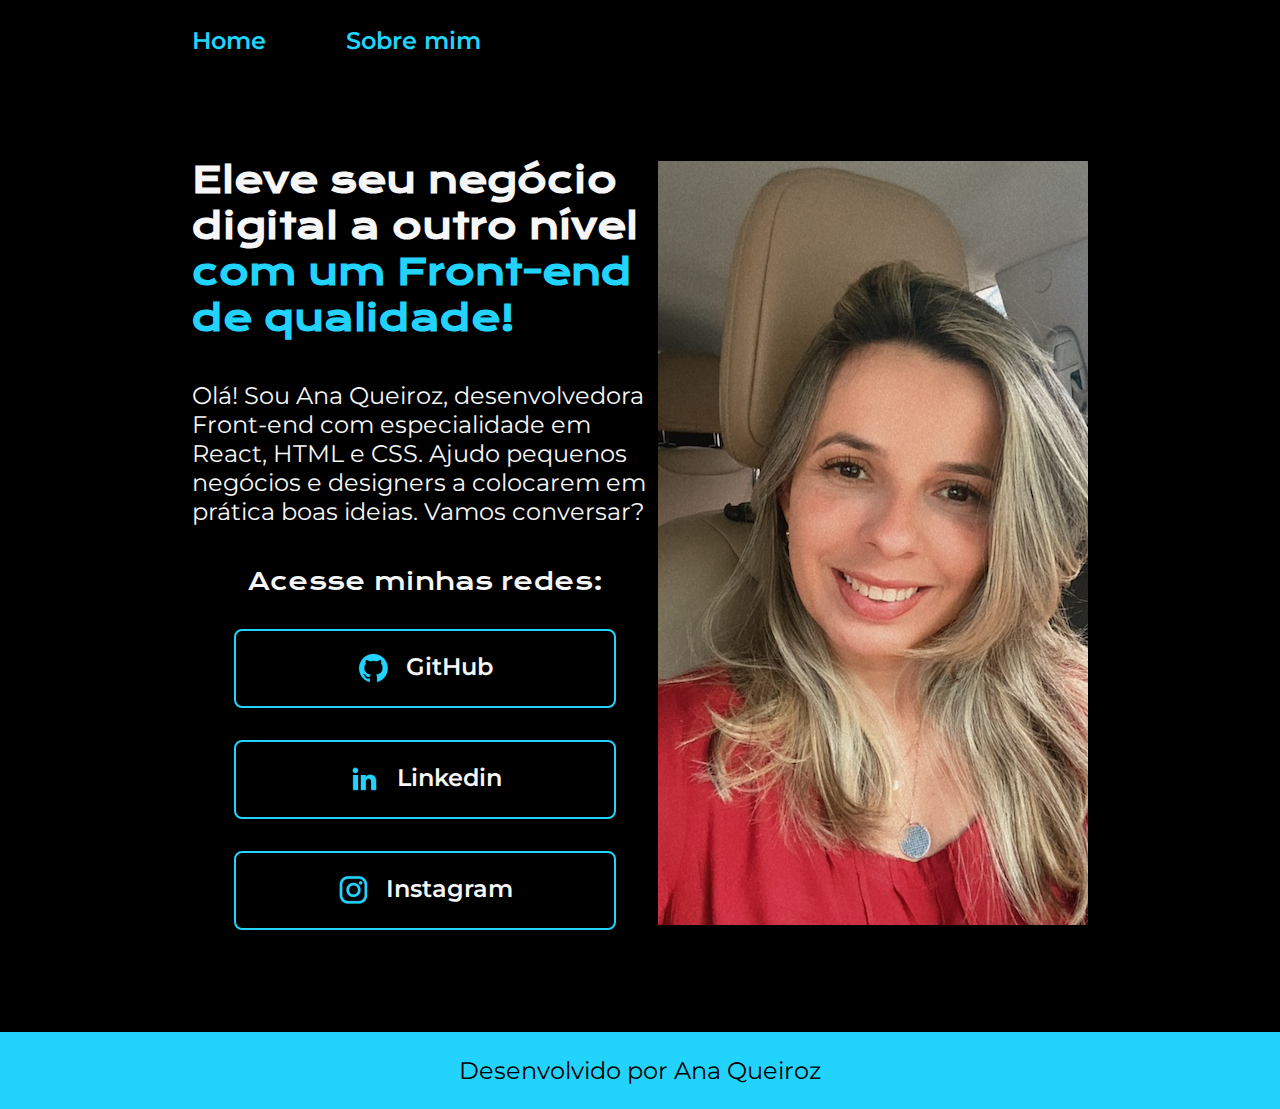
==== index.html @ b5dd6373 "meu primeiro commit" ====
<!DOCTYPE html>
<html lang="pt-br">
<head>
    <meta charset="UTF-8">
    <meta name="viewport" content="width=device-width, initial-scale=1.0">
    <title>Portifolio</title>
    <link rel="stylesheet" href="./styles/style.css">

</head>
<body>
    <header class="cabecalho">
        <nav class="cabecalho__menu">
            <a class="cabecalho__menu__link" href="index.html">Home</a>
            <a class="cabecalho__menu__link" href="about.html">Sobre mim</a>
        </nav>
    </header>
            <main class="apresentacao">
                <section class="apresentacao__conteudo ">
                <h1 class="apresentacao__conteudo__titulo">Eleve seu negócio digital a outro nível 
                <strong class="titulo-destaque">com um Front-end de qualidade!
                </strong></h1>
                <p class="apresentacao__conteudo__texto">Olá! Sou Ana  Queiroz, desenvolvedora 
                Front-end com especialidade em React, HTML e
                CSS. Ajudo pequenos negócios e designers a 
                colocarem em prática boas ideias. Vamos 
                conversar?</p>
            <div class="apresentacao__links">
                <h2 class="apresentacao__links__subtitulo">Acesse minhas redes:</h2>
                <a class="apresentacao__links__link" href="https://github.com/Acmqueiroz">
                    <img src="./img/github.png" class="logo__github">
                    GitHub
                </a>
                <a class="apresentacao__links__link" href="https://www.linkedin.com/in/anaqueirozdev/">
                    <img src="./img/linkedin.png">
                    Linkedin
                </a>
                <a class="apresentacao__links__link" href="https://www.instagram.com/anajrqueiroz/">
                    <img src="./img/instagram.png">
                    Instagram
                </a>
            </div>
    </section>
            <img src="./img/7C804249-A25A-4EC1-B454-177B0C5C751F.jpg" alt="foto-ana-perfil">
    </main>
    <footer> 
        <p class="rodaper">Desenvolvido por Ana Queiroz</p></footer>
</body>
</html>
---- styles/style.css ----
@import url('https://fonts.googleapis.com/css2?family=Krona+One&family=Montserrat:wght@400;600&display=swap');

*{
    margin: 0;
    padding: 0;
}

body{
    height: 100vh;
    box-sizing: border-box;
    background-color: #000000;
    color: #F6F6F6;
}

.cabecalho{
    padding: 2%  0%  0% 15%;
}

.cabecalho__menu{
    display: flex;
    gap: 80px;
}
.cabecalho__menu__link{
    font-family: 'Montserrat', sans-serif;
    font-size: 24px;
    font-weight: 600;
    color: #22D4FD;
    text-decoration: none;
}




.apresentacao{
    margin: 8% 15%;
    display: flex;
    align-items: center;
    justify-content: space-between;
}
.apresentacao__conteudo{
    width: 615px;
    display: flex;
    flex-direction: column;
    gap: 40px;
}

.apresentacao__conteudo__titulo{
    font-size: 36px;
    font-family: 'Krona One', sans-serif;
}

.titulo-destaque{
    color: #22D4FD;
}

.apresentacao__conteudo__texto{
    font-size: 24px;
    font-family: 'Montserrat', sans-serif;
}

.apresentacao__links{
    display: flex;
    flex-direction: column;
    justify-content: space-between;
    align-items:center;
    gap: 32px;
}


.apresentacao__links__subtitulo{
    font-family: 'Krona One', sans-serif;
    font-weight: 400;
    font-size: 24px;
}

.apresentacao__links__link{
    display: flex;
    justify-content: center;
    gap: 16px;
    border: 2px solid #22d4fd;
    width: 378px;
    text-align: center;
    border-radius: 8px;
    font-size: 24px;
    font-weight: 600;
    padding: 21.5px 0;
    text-decoration: none;
    color: #f6f6f6;
    font-family: 'Montserrat', sans-serif;

}

.apresentacao__links__link:hover{
    background-color: #272727;
}

.rodaper{
    padding: 24px;
    color: #000000;
    background: #22D4FD;
    text-align: center;
    font-family: 'Montserrat', sans-serif;
    font-size: 24px;
    font-weight: 400px;


}
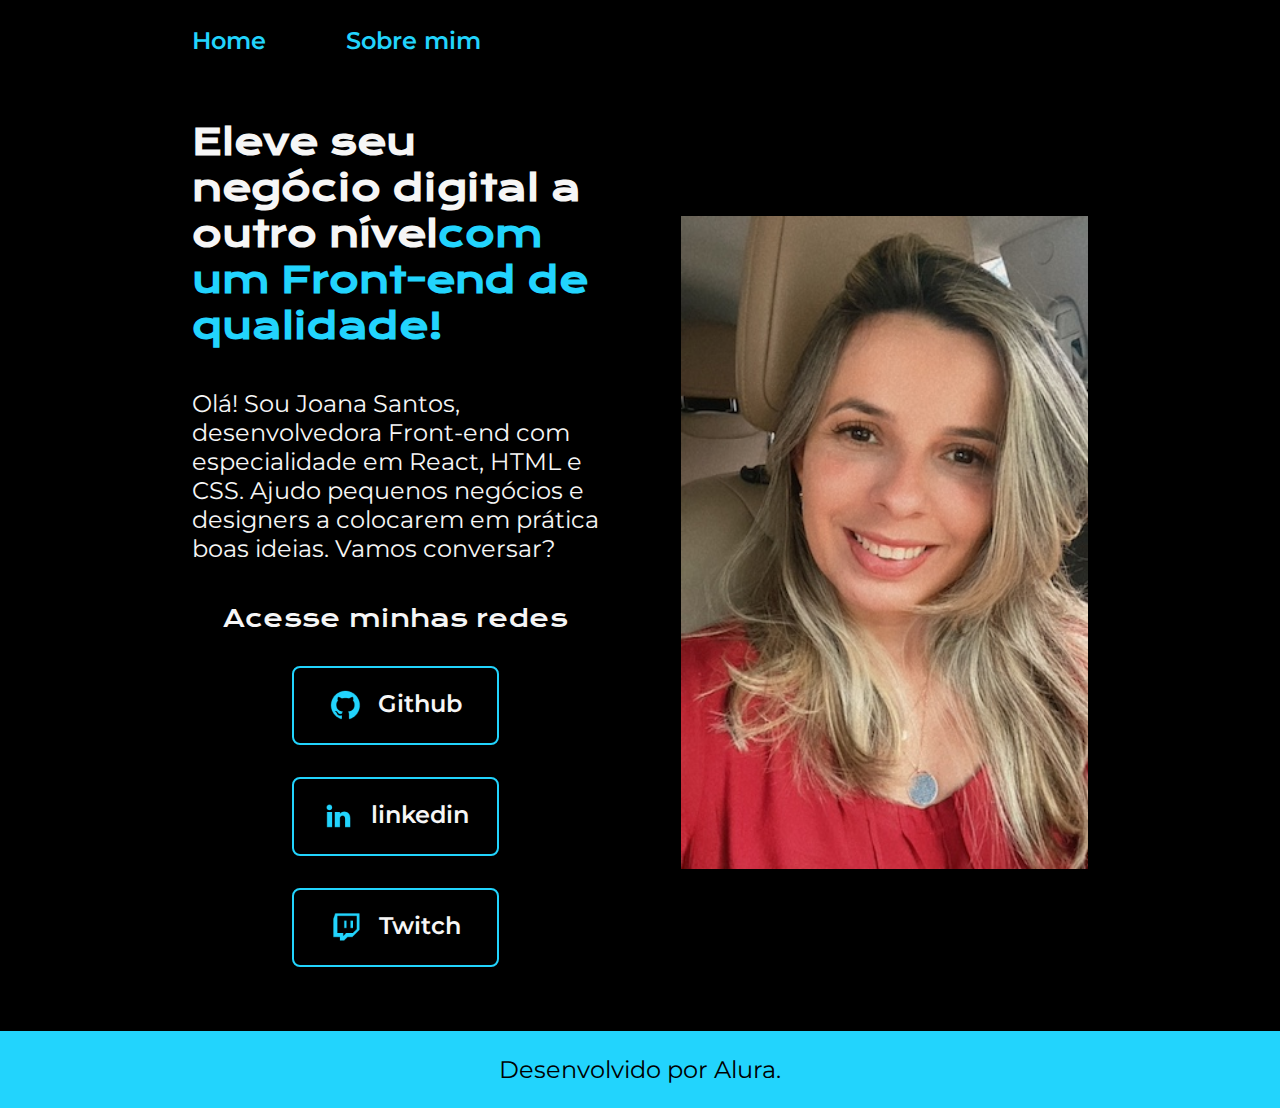
==== commit 1313d225: "responsividade" ====
--- a/index.html
+++ b/index.html
@@ -1,12 +1,14 @@
 <!DOCTYPE html>
 <html lang="pt-br">
+
 <head>
     <meta charset="UTF-8">
+    <meta http-equiv="X-UA-Compatible" content="IE=edge">
     <meta name="viewport" content="width=device-width, initial-scale=1.0">
     <title>Portifolio</title>
     <link rel="stylesheet" href="./styles/style.css">
+</head>
 
-</head>
 <body>
     <header class="cabecalho">
         <nav class="cabecalho__menu">
@@ -14,35 +16,37 @@
             <a class="cabecalho__menu__link" href="about.html">Sobre mim</a>
         </nav>
     </header>
-            <main class="apresentacao">
-                <section class="apresentacao__conteudo ">
-                <h1 class="apresentacao__conteudo__titulo">Eleve seu negócio digital a outro nível 
-                <strong class="titulo-destaque">com um Front-end de qualidade!
-                </strong></h1>
-                <p class="apresentacao__conteudo__texto">Olá! Sou Ana  Queiroz, desenvolvedora 
-                Front-end com especialidade em React, HTML e
-                CSS. Ajudo pequenos negócios e designers a 
-                colocarem em prática boas ideias. Vamos 
-                conversar?</p>
+    <main class="apresentacao">
+        <section class="apresentacao__conteudo">
+            <h1 class="apresentacao__conteudo__titulo">Eleve seu negócio digital a outro nível<strong 
+            class="titulo-destaque">com um Front-end de qualidade!
+            </strong></h1>
+            <p class="apresentacao__conteudo__texto">Olá! Sou Joana Santos, desenvolvedora
+            Front-end com especialidade em React, HTML e
+            CSS. Ajudo pequenos negócios e designers a
+            colocarem em prática boas ideias. Vamos
+            conversar?</p>
             <div class="apresentacao__links">
-                <h2 class="apresentacao__links__subtitulo">Acesse minhas redes:</h2>
-                <a class="apresentacao__links__link" href="https://github.com/Acmqueiroz">
-                    <img src="./img/github.png" class="logo__github">
-                    GitHub
+                <h2 class="apresentacao__links__subtitulo">Acesse minhas redes</h2>
+                <a class="apresentacao__links__navegacao" href="https://github.com/rafaballerini">
+                    <img src="./img/github.png">
+                    Github
                 </a>
-                <a class="apresentacao__links__link" href="https://www.linkedin.com/in/anaqueirozdev/">
+                <a class="apresentacao__links__navegacao" href="https://linkedin.com/in/rafaellaballerini">
                     <img src="./img/linkedin.png">
-                    Linkedin
+                    linkedin
                 </a>
-                <a class="apresentacao__links__link" href="https://www.instagram.com/anajrqueiroz/">
-                    <img src="./img/instagram.png">
-                    Instagram
+                <a class="apresentacao__links__navegacao" href="https://twitch.tv/guilimadev">
+                    <img src="./img/twitch.png">
+                    Twitch
                 </a>
             </div>
-    </section>
-            <img src="./img/7C804249-A25A-4EC1-B454-177B0C5C751F.jpg" alt="foto-ana-perfil">
+        </section>
+        <img class="apresentacao__imagem" src="./img/7C804249-A25A-4EC1-B454-177B0C5C751F.jpg" alt="Foto da Ana Queiroz programando">
     </main>
-    <footer> 
-        <p class="rodaper">Desenvolvido por Ana Queiroz</p></footer>
+    <footer class="rodape">
+        <p>Desenvolvido por Alura.</p>
+    </footer>
 </body>
+
 </html>--- a/styles/style.css
+++ b/styles/style.css
@@ -1,107 +1,119 @@
 @import url('https://fonts.googleapis.com/css2?family=Krona+One&family=Montserrat:wght@400;600&display=swap');
 
+:root {
+    --cor-primaria: #000000;
+    --cor-secundaria: #F6F6F6;
+    --cor-terciaria: #22D4FD;
+    --cor-hover: #272727;
+
+    --fonte-primaria: 'Krona One', sans-serif;
+    --fonte-secundaria: 'Montserrat', sans-serif;
+}
 *{
     margin: 0;
     padding: 0;
 }
 
 body{
-    height: 100vh;
     box-sizing: border-box;
-    background-color: #000000;
-    color: #F6F6F6;
+    background-color: var(--cor-primaria);
+    color: var(--cor-secundaria);
 }
-
 .cabecalho{
-    padding: 2%  0%  0% 15%;
+    padding: 2% 0% 0% 15%;
 }
-
 .cabecalho__menu{
     display: flex;
     gap: 80px;
 }
 .cabecalho__menu__link{
-    font-family: 'Montserrat', sans-serif;
-    font-size: 24px;
+    font-family: var(--fonte-secundaria);
+    font-size: 1.5rem;
     font-weight: 600;
-    color: #22D4FD;
+    color: var(--cor-terciaria);
     text-decoration: none;
 }
-
-
-
-
 .apresentacao{
-    margin: 8% 15%;
+    padding: 5% 15%;
     display: flex;
     align-items: center;
     justify-content: space-between;
+    gap: 82px;
 }
 .apresentacao__conteudo{
-    width: 615px;
+    width: 50%;
     display: flex;
     flex-direction: column;
     gap: 40px;
 }
 
 .apresentacao__conteudo__titulo{
-    font-size: 36px;
-    font-family: 'Krona One', sans-serif;
+    font-size: 2.25rem;
+    font-family: var(--fonte-primaria);
 }
-
 .titulo-destaque{
-    color: #22D4FD;
+    color: var(--cor-terciaria);
 }
-
 .apresentacao__conteudo__texto{
-    font-size: 24px;
-    font-family: 'Montserrat', sans-serif;
+    font-size: 1.5rem;
+    font-family: var(--fonte-secundaria);
 }
 
 .apresentacao__links{
     display: flex;
     flex-direction: column;
     justify-content: space-between;
-    align-items:center;
+    align-items: center;
     gap: 32px;
 }
-
-
 .apresentacao__links__subtitulo{
-    font-family: 'Krona One', sans-serif;
+    font-family: var(--fonte-primaria);
     font-weight: 400;
-    font-size: 24px;
+    font-size: 1.5rem;
 }
-
-.apresentacao__links__link{
+.apresentacao__links__navegacao{
     display: flex;
     justify-content: center;
     gap: 16px;
-    border: 2px solid #22d4fd;
-    width: 378px;
+    border: 2px solid var(--cor-terciaria);
+    width: 50%;
     text-align: center;
     border-radius: 8px;
-    font-size: 24px;
+    font-size: 1.5rem;
     font-weight: 600;
     padding: 21.5px 0;
     text-decoration: none;
-    color: #f6f6f6;
-    font-family: 'Montserrat', sans-serif;
-
+    color: var(--cor-secundaria);
+    font-family: var(--fonte-secundaria);
+}
+.apresentacao__links__link:hover{
+    background-color: var(--cor-hover);
+}
+.apresentacao__imagem{
+    width: 50%;
+}
+.rodape{
+    color: var(--cor-primaria);
+    background-color: var(--cor-terciaria);
+    padding: 24px;
+    text-align: center;
+    font-family: var(--fonte-secundaria);
+    font-size: 1.5rem;
+    font-weight: 400;
 }
 
-.apresentacao__links__link:hover{
-    background-color: #272727;
-}
-
-.rodaper{
-    padding: 24px;
-    color: #000000;
-    background: #22D4FD;
-    text-align: center;
-    font-family: 'Montserrat', sans-serif;
-    font-size: 24px;
-    font-weight: 400px;
-
-
+@media (max-width: 1200px) {
+    .cabecalho{
+         padding: 10%;  
+    }
+    .cabecalho__menu{
+        justify-content: center;
+    }
+    .apresentacao{
+        flex-direction: column-reverse;
+        padding: 5%;
+    }
+    .apresentacao__conteudo {
+        width: auto;
+    }
 }